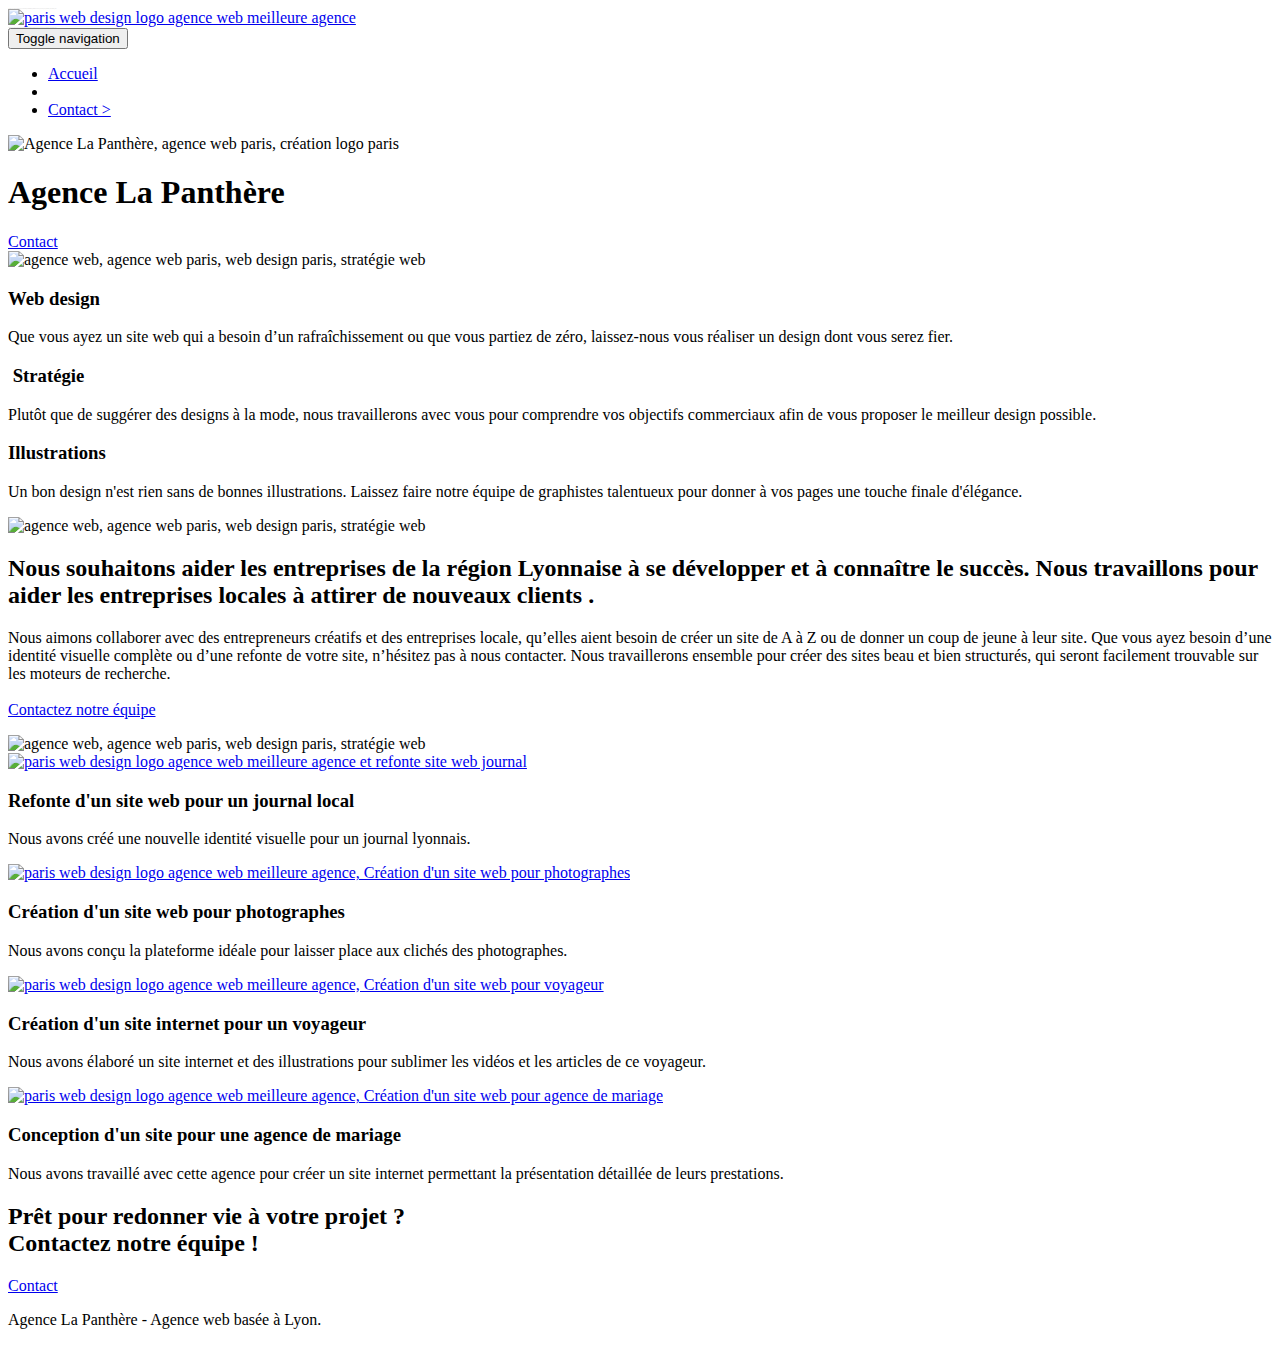
==== index.html @ 50e51c2e "2_ structure html et liens annuaires modifiés" ====
<!doctype html>
<html lang="fr">
<head>
    <meta charset="utf-8">    
    <meta name="description" content="Agence de webdesign basée sur Lyon. Spécialisée dans l'accompagnement personnalisé des entreprises pour adapter un design unique attractif et en adéquation avec l'identité de l'entreprise cliente">
    <meta name="viewport" content="width=device-width, initial-scale=1.0, viewport-fit=cover">
    <link rel="shortcut icon" type="image/png" href="favicon.jpg">
    
	<link rel="stylesheet" type="text/css" href="./css/bootstrap.css">
	<link rel="stylesheet" type="text/css" href="style.css">
	<link rel="stylesheet" type="text/css" href="./css/font-awesome.css">
	<link rel="stylesheet" type="text/css" href="./css/et-line.css">
	
    
	<script src="./js/jquery-2.1.0.js"></script>
	<script src="./js/bootstrap.js"></script>
	<script src="./js/blocs.js"></script>
	<script src="./js/jquery.touchSwipe.js" defer></script>
	<script src="./js/gmaps.js"></script>

    <title>Agence La Panthère</title>

    
<!-- Analytics -->
 
<!-- Analytics END -->
    
</head>
<body>
<!-- Principal conteneur -->
<div class="page-container">
 
<!-- bloc-0 -->
<header>
<div class="bloc bgc-white l-bloc " id="bloc-0">
	<div class="container bloc-sm">

		<nav class="navbar row">
			<div class="navbar-header">
				<div class="keywords" style="color:#cccccc;font-size:1px;">Agence web à paris, stratégie web, web design, illustrations, design de site web, site web, web, internet, site internet, site</div>
				<a class="navbar-brand" href="index.html"><img src="img/agence-la-panthere-monochrome.svg" alt="paris web design logo agence web meilleure agence" height="40" /></a>
				<div class="keywords" style="color:#cccccc;font-size:1px;">Agence web à paris, stratégie web, web design, illustrations, design de site web, site web, web, internet, site internet, site</div>
				<button id="nav-toggle" type="button" class="ui-navbar-toggle navbar-toggle" data-toggle="collapse" data-target=".navbar-1">
					<span class="sr-only">Toggle navigation</span><span class="icon-bar"></span><span class="icon-bar"></span><span class="icon-bar"></span>
				</button>
			</div>
			<div class="collapse navbar-collapse navbar-1 special-dropdown-nav">
				<ul class="site-navigation nav navbar-nav">
					<li>
						<a href="index.html">Accueil</a>
					</li>
					<li>
					</li>
					<li>
						<a href="page2.html">Contact &gt;</a>
					</li>
				</ul>
			</div>
		</nav>
	</div>
</div>
</header>
<!-- bloc-0 END -->
<main>
<!-- bloc-1-presentation -->
<section class="bloc bgc-dark-slate-blue bg-banniere d-bloc bg-t-edge bloc-bg-texture texture-paper b-parallax" id="bloc-1-hero">
	<div class="container bloc-lg">
		<div class="row tight-width-whitespace">
			<div class="col-sm-12">
				<img src="img/logo.png" class="center-block image-resize-mode" width="100" alt="Agence La Panthère, agence web paris, création logo paris" />
				<h1 class="text-center hero-bloc-text tc-white ">
					Agence La Panthère
				</h1>
				<div class="text-center">
					<a href="page2.html" class="btn btn-lg btn-clean btn-rd cta-hero btn-atomic-tangerine" id="cta-hero">Contact</a>
				</div>
			</div>
		</div>
	</div>
</section>
<!-- bloc-1-presentation END -->

<!-- bloc-2-services -->
<section class="bloc bgc-white l-bloc" id="bloc-2-services">
	<div class="container bloc-md">
		<div class="row">
			<div class="col-sm-12 text-center">
				<img alt="agence web, agence web paris, web design paris, stratégie web" src="img/title.png" />
			</div>
		</div>
		<div class="row voffset-lg med-width-whitespace">
			<div class="col-sm-4">
				<div class="text-center">
					<span class="et-icon-browser sm-shadow icon-dark-slate-blue icons icon-lg"></span>
				</div>
				<h3 class="mg-md text-center">
					Web design
				</h3>
				<p class="text-center ">
					Que vous ayez un site web qui a besoin d&rsquo;un rafraîchissement ou que vous partiez de zéro, laissez-nous vous réaliser un design dont vous serez fier.
				</p>
			</div>
			<div class="col-sm-4">
				<div class="text-center">
					<span class="et-icon-presentation sm-shadow icon-dark-slate-blue icons icon-lg"></span>
				</div>
				<h3 class="mg-md text-center">
					&nbsp;Stratégie
				</h3>
				<p class="text-center ">
					Plutôt que de suggérer des designs à la mode, nous travaillerons avec vous pour comprendre vos objectifs commerciaux afin de vous proposer le meilleur design possible.<br>
				</p>
			</div>
			<div class="col-sm-4">
				<div class="text-center">
					<span class="et-icon-edit sm-shadow icon-dark-slate-blue icons icon-lg"></span>
				</div>
				<h3 class="mg-md text-center">
					Illustrations
				</h3>
				<p class="text-center ">
					Un bon design n'est rien sans de bonnes illustrations. Laissez faire notre équipe de graphistes talentueux pour donner à vos pages une touche finale d'élégance.
				</p>
			</div>
		</div>
		<div class="row voffset-lg voffset">
			<div class="col-xs-12 col-md-8 col-md-offset-2 text-center">
				<img alt="agence web, agence web paris, web design paris, stratégie web" src="img/citation.png" />

			</div>
		</div>
	</div>
</section>
<!-- bloc-2-services END -->

<!-- bloc-3-what-i-do -->
<section class="bloc tc-white bgc-atomic-tangerine bg-presentation d-bloc bloc-bg-texture texture-paper b-parallax" id="bloc-3-what-i-do">
	<div class="container bloc-lg">
		<div class="row tight-width-whitespace black-background">
			<div class="col-sm-12">
				<h2 class="mg-md text-center tc-white">
					Nous souhaitons aider les entreprises de la région Lyonnaise à se développer et à connaître le succès. Nous travaillons pour aider les entreprises locales à attirer de nouveaux clients .<br>
				</h2>
				<p class="text-center white">
					Nous aimons collaborer avec des entrepreneurs créatifs et des entreprises locale, qu’elles aient besoin de créer un site de A à Z ou de donner un coup de jeune à leur site. Que vous ayez besoin d’une identité visuelle complète ou d’une refonte de votre site, n’hésitez pas à nous contacter. Nous travaillerons ensemble pour créer des sites beau et bien structurés, qui seront facilement trouvable sur les moteurs de recherche. <br><br><a class="ltc-white bold-link" href="page2.html">Contactez notre équipe</a><br>
				</p>
			</div>
		</div>
	</div>
</section>
<!-- bloc-3-what-i-do END -->

<!-- bloc-4-portfolio -->
<section class="bloc bgc-white bg-lines-h2-bg bg-repeat l-bloc" id="bloc-4-portfolio">
	<div class="container bloc-lg">
		<div class="row">
			<div class="col-sm-12 text-center">
				<img alt="agence web, agence web paris, web design paris, stratégie web" src="img/title2.png" />
			</div>
		</div>
		<div class="row tight-width-whitespace portfolio-row">
			<div class="col-sm-6">
				<a href="#" data-lightbox="img/1.jpg" data-gallery-id="gallery-1" data-caption="Refonte d'un site web pour un journal local" data-frame="snapshot-lb"><img src="img/1.jpg" alt="paris web design logo agence web meilleure agence et refonte site web journal" class="img-responsive portfolio-thumb" /></a>
				<h3 class="mg-md text-center">
					Refonte d'un site web pour un journal local
				</h3>
				<p class="text-center">
					Nous avons créé une nouvelle identité visuelle pour un journal lyonnais.
				</p>
			</div>
			<div class="col-sm-6">
				<a href="#" data-lightbox="img/2.jpg" data-gallery-id="gallery-1" data-caption="Création d'un site web pour photographes" data-frame="snapshot-lb"><img src="img/2.jpg" class="img-responsive portfolio-thumb" alt="paris web design logo agence web meilleure agence, Création d'un site web pour photographes" /></a>
				<h3 class="mg-md text-center">
					Création d'un site web pour photographes
				</h3>
				<p class="text-center">
					Nous avons conçu la plateforme idéale pour laisser place aux clichés des photographes.
				</p>
			</div>
		</div>
		<div class="row tight-width-whitespace portfolio-row">
			<div class="col-sm-6">
				<a href="#" data-lightbox="img/3.bmp" data-gallery-id="gallery-1" data-caption="Création d'un site internet pour un voyageur" data-frame="snapshot-lb"><img src="img/3.bmp" class="img-responsive portfolio-thumb" alt="paris web design logo agence web meilleure agence, Création d'un site web pour voyageur"/></a>
				<h3 class="mg-md text-center">
					Création d'un site internet pour un voyageur
				</h3>
				<p class="text-center">
					Nous avons élaboré un site internet et des illustrations pour sublimer les vidéos et les articles de ce voyageur.
				</p>
			</div>
			<div class="col-sm-6">
				<a href="#" data-lightbox="img/4.bmp" data-gallery-id="gallery-1" data-caption="Conception d'un site pour une agence de mariage" data-frame="snapshot-lb"><img src="img/4.bmp" class="img-responsive portfolio-thumb" alt="paris web design logo agence web meilleure agence, Création d'un site web pour agence de mariage" /></a>
				<h3 class="mg-md text-center">
					Conception d'un site pour une agence de mariage
				</h3>
				<p class="text-center">
					Nous avons travaillé avec cette agence pour créer un site internet permettant la présentation détaillée de leurs prestations.
				</p>
			</div>
		</div>
	</div>
</section>
<!-- bloc-4-portfolio END -->

<!-- bloc-5-cta -->
<section class="bloc bgc-dark-slate-blue bg-banniere d-bloc bloc-bg-texture texture-paper" id="bloc-5-cta">
	<div class="container bloc-lg">
		<div class="row">
			<h2 class="mg-md text-center tc-white">
				Prêt pour redonner vie à votre projet ?<br>Contactez notre équipe !
			</h2>
			<div class="col-sm-12 text-center">
				<a href="page2.html" class="btn btn-atomic-tangerine btn-clean btn-rd btn-lg cta-hero">Contact</a>
			</div>
		</div>
	</div>
</section>
<!-- bloc-5-cta END -->
</main>
<!-- Footer - bloc-8 -->
<footer>
<div class="bloc bgc-atomic-tangerine d-bloc" id="bloc-8">
	<div class="container bloc-sm">
		<div class="row">
			<div class="col-sm-12">
				<p class="text-center white">
					Agence La Panthère - Agence web basée à Lyon.<br>
				</p>
				<div class="row row-no-gutters social">
					<div class="col-sm-3">
						<div class="text-center">
							<a class="social" href="# URL correspondant"><span class="fa fa-twitter icon-md"></span></a>
						</div>
					</div>
					<div class="col-sm-3">
						<div class="text-center">
							<a class="social" href="# URL correspondant"><span class="fa fa-facebook icon-md"></span></a>
						</div>
					</div>
					<div class="col-sm-3">
						<div class="text-center">
							<a class="social" href="# URL correspondant"><span class="fa fa-dribbble icon-md"></span></a>
						</div>
					</div>
					<div class="col-sm-3">
						<div class="text-center">
							<a class="social" href="# URL correspondant"><span class="fa fa-instagram icon-md"></span></a>
						</div>
					</div>					
				</div>
				<div class="row">					
						
				</div>
				
			</div>
		</div>
	</div>
</div>
</footer>
<!-- Footer - bloc-8 END -->

</div>
<!-- Principal conteneur END -->
    

</body>
</html>
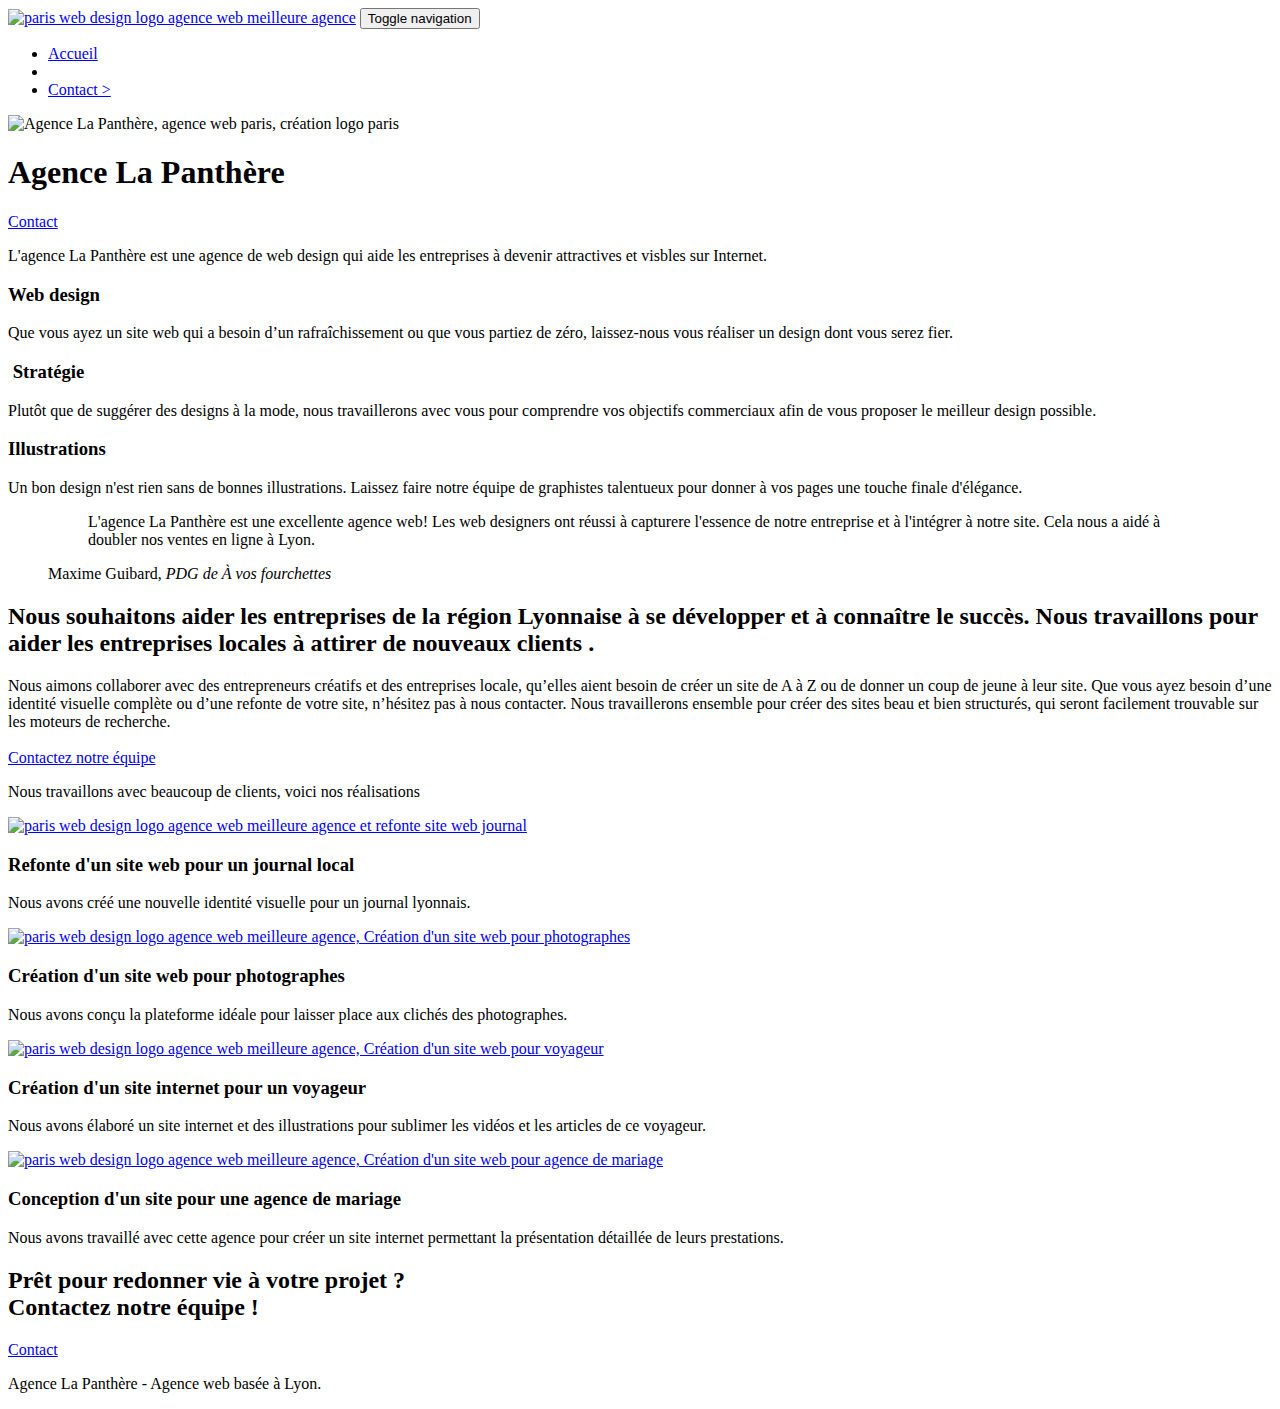
==== commit 1fd10d4e: "4_ images textes remplacées par texte" ====
--- a/index.html
+++ b/index.html
@@ -36,10 +36,9 @@
 	<div class="container bloc-sm">
 
 		<nav class="navbar row">
-			<div class="navbar-header">
-				<div class="keywords" style="color:#cccccc;font-size:1px;">Agence web à paris, stratégie web, web design, illustrations, design de site web, site web, web, internet, site internet, site</div>
+			<div class="navbar-header">				
 				<a class="navbar-brand" href="index.html"><img src="img/agence-la-panthere-monochrome.svg" alt="paris web design logo agence web meilleure agence" height="40" /></a>
-				<div class="keywords" style="color:#cccccc;font-size:1px;">Agence web à paris, stratégie web, web design, illustrations, design de site web, site web, web, internet, site internet, site</div>
+				
 				<button id="nav-toggle" type="button" class="ui-navbar-toggle navbar-toggle" data-toggle="collapse" data-target=".navbar-1">
 					<span class="sr-only">Toggle navigation</span><span class="icon-bar"></span><span class="icon-bar"></span><span class="icon-bar"></span>
 				</button>
@@ -85,7 +84,7 @@
 	<div class="container bloc-md">
 		<div class="row">
 			<div class="col-sm-12 text-center">
-				<img alt="agence web, agence web paris, web design paris, stratégie web" src="img/title.png" />
+				<p>L'agence La Panthère est une agence de web design qui aide les entreprises à devenir attractives et visbles sur Internet.</p>
 			</div>
 		</div>
 		<div class="row voffset-lg med-width-whitespace">
@@ -125,8 +124,12 @@
 		</div>
 		<div class="row voffset-lg voffset">
 			<div class="col-xs-12 col-md-8 col-md-offset-2 text-center">
-				<img alt="agence web, agence web paris, web design paris, stratégie web" src="img/citation.png" />
-
+				<figure>
+					<blockquote>
+						<p>L'agence La Panthère est une excellente agence web! Les web designers ont réussi à capturere l'essence de notre entreprise et à l'intégrer à notre site. Cela nous a aidé à doubler nos ventes en ligne à Lyon.</p>
+					</blockquote>
+					<figcaption>Maxime Guibard, <cite>PDG de À vos fourchettes</cite></figcaption>
+				</figure>
 			</div>
 		</div>
 	</div>
@@ -155,7 +158,7 @@
 	<div class="container bloc-lg">
 		<div class="row">
 			<div class="col-sm-12 text-center">
-				<img alt="agence web, agence web paris, web design paris, stratégie web" src="img/title2.png" />
+				<p>Nous travaillons avec beaucoup de clients, voici nos réalisations</p>
 			</div>
 		</div>
 		<div class="row tight-width-whitespace portfolio-row">
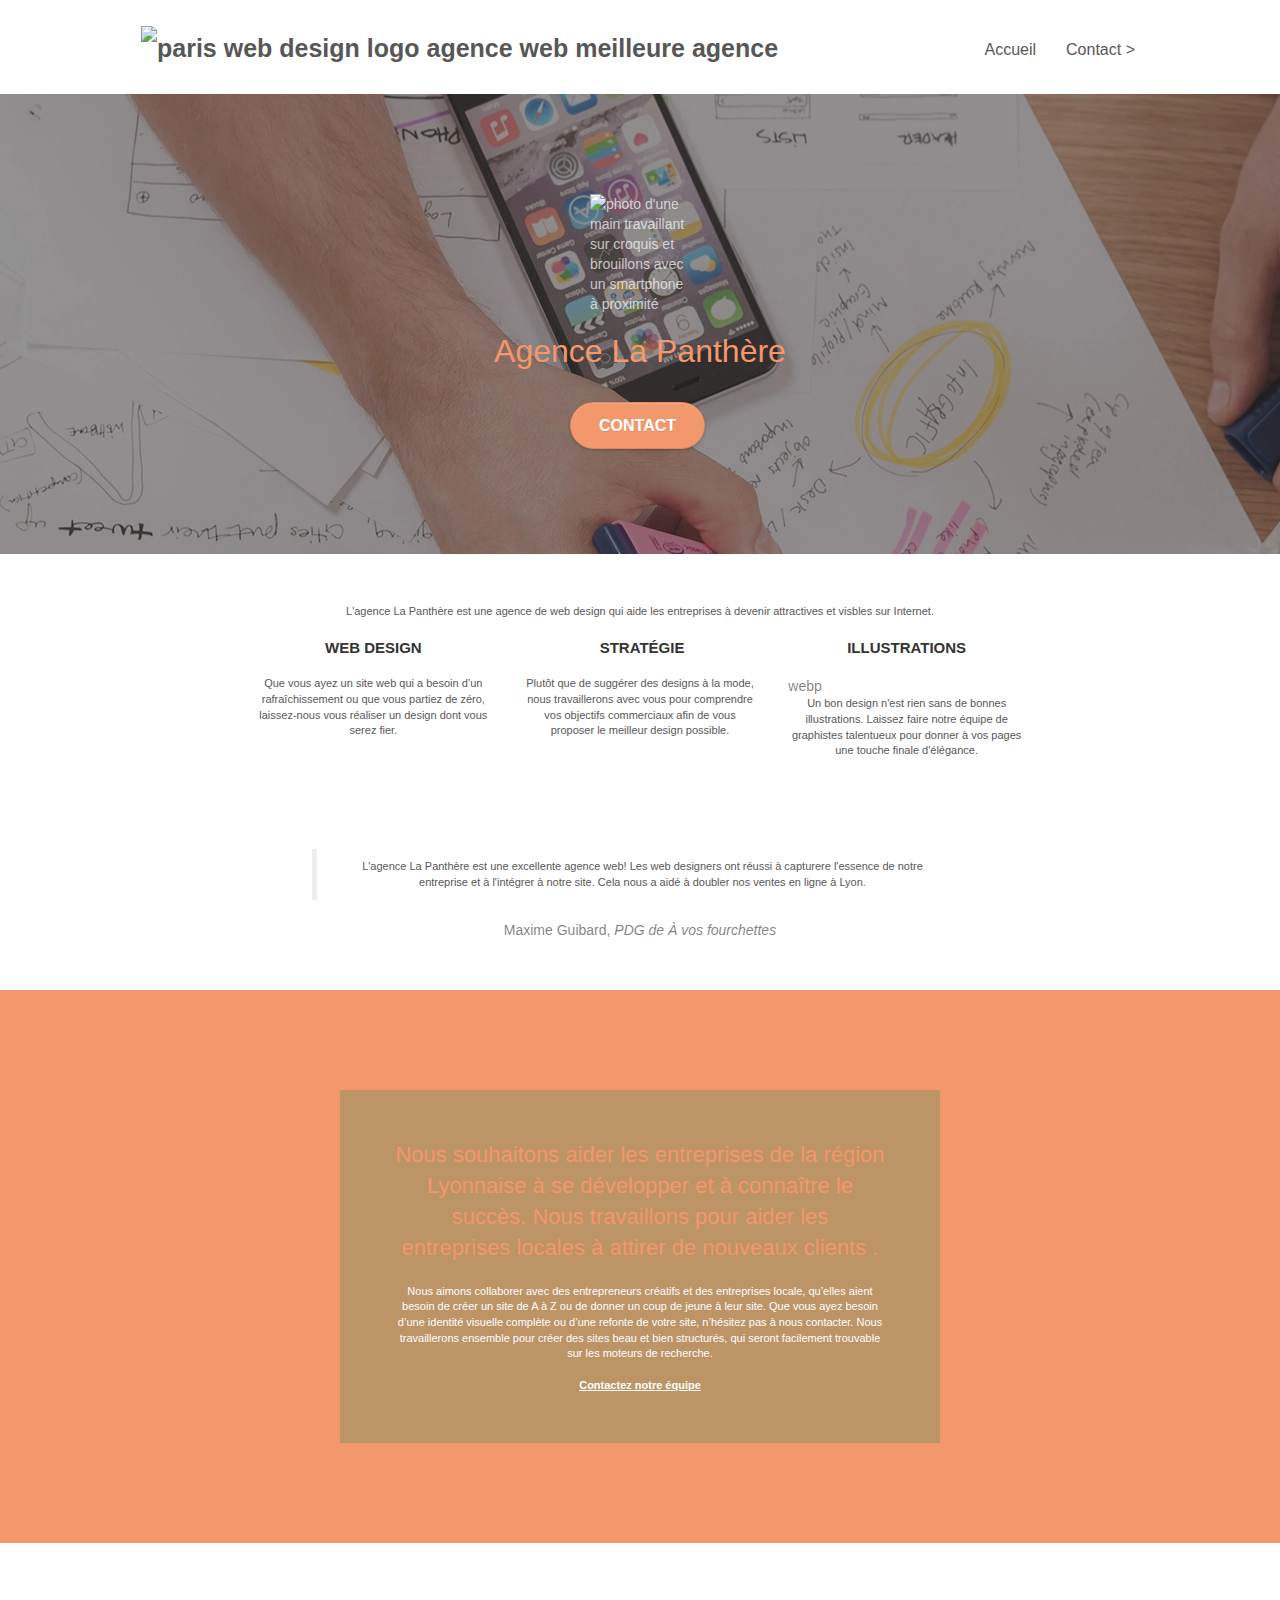
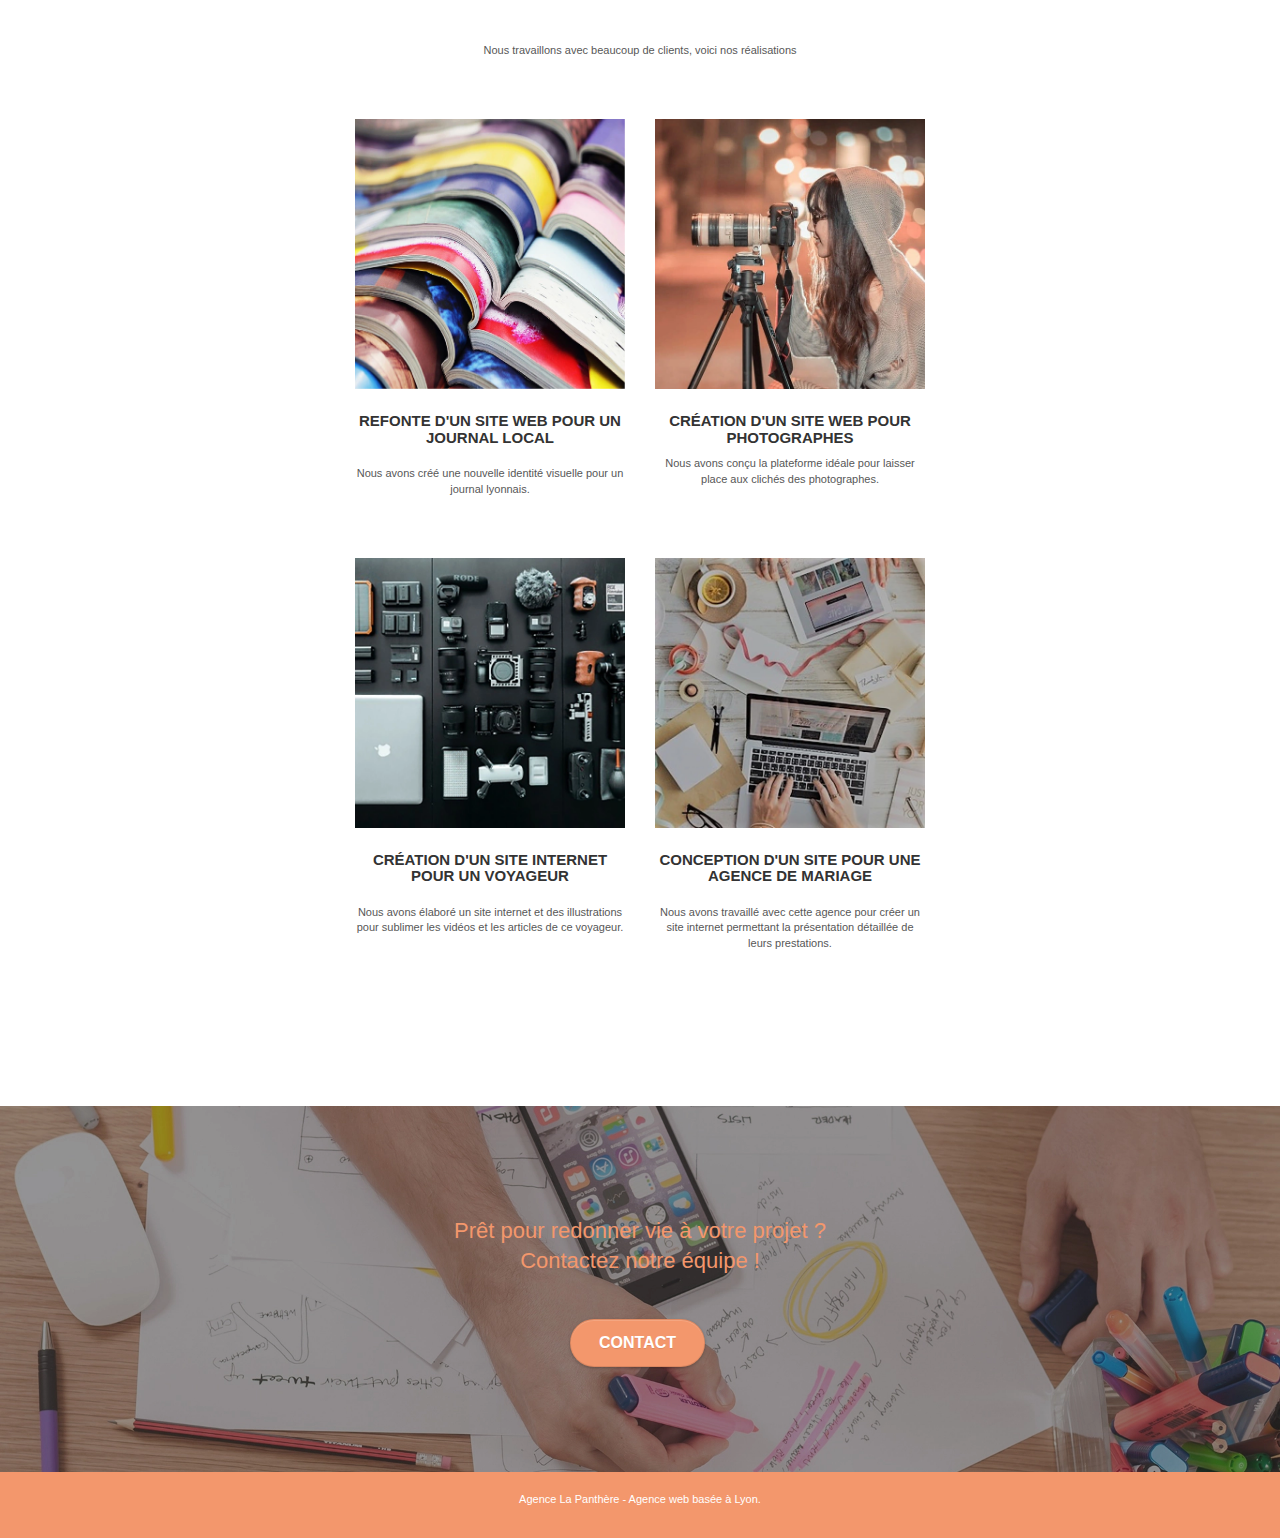
==== commit 14cf1650: "5_ modif img compr et redim + alt" ====
--- a/index.html
+++ b/index.html
@@ -66,7 +66,7 @@
 	<div class="container bloc-lg">
 		<div class="row tight-width-whitespace">
 			<div class="col-sm-12">
-				<img src="img/logo.png" class="center-block image-resize-mode" width="100" alt="Agence La Panthère, agence web paris, création logo paris" />
+				<img src="img/logo.png" class="center-block image-resize-mode" width="100" alt="photo d'une main travaillant sur croquis et brouillons avec un smartphone à proximité" />
 				<h1 class="text-center hero-bloc-text tc-white ">
 					Agence La Panthère
 				</h1>
@@ -116,7 +116,7 @@
 				</div>
 				<h3 class="mg-md text-center">
 					Illustrations
-				</h3>
+				</h3>webp
 				<p class="text-center ">
 					Un bon design n'est rien sans de bonnes illustrations. Laissez faire notre équipe de graphistes talentueux pour donner à vos pages une touche finale d'élégance.
 				</p>
@@ -163,7 +163,7 @@
 		</div>
 		<div class="row tight-width-whitespace portfolio-row">
 			<div class="col-sm-6">
-				<a href="#" data-lightbox="img/1.jpg" data-gallery-id="gallery-1" data-caption="Refonte d'un site web pour un journal local" data-frame="snapshot-lb"><img src="img/1.jpg" alt="paris web design logo agence web meilleure agence et refonte site web journal" class="img-responsive portfolio-thumb" /></a>
+				<a href="#" data-lightbox="img/1.webp" data-gallery-id="gallery-1" data-caption="Refonte d'un site web pour un journal local" data-frame="snapshot-lb"><img src="img/1.webp" alt="photo de livres colorés ouverts et empilés les uns sur les autres" class="img-responsive portfolio-thumb" /></a>
 				<h3 class="mg-md text-center">
 					Refonte d'un site web pour un journal local
 				</h3>
@@ -172,9 +172,8 @@
 				</p>
 			</div>
 			<div class="col-sm-6">
-				<a href="#" data-lightbox="img/2.jpg" data-gallery-id="gallery-1" data-caption="Création d'un site web pour photographes" data-frame="snapshot-lb"><img src="img/2.jpg" class="img-responsive portfolio-thumb" alt="paris web design logo agence web meilleure agence, Création d'un site web pour photographes" /></a>
-				<h3 class="mg-md text-center">
-					Création d'un site web pour photographes
+				<a href="#" data-lightbox="img/2.webp" data-gallery-id="gallery-1" data-caption="Création d'un site web pour photographes" data-frame="snapshot-lb"><img src="img/2.webp" class="img-responsive portfolio-thumb" alt="jolie photo d'une photographe de profil en train de prendre un cliché avec son appareil sur trépied">
+				<h3>Création d'un site web pour photographes
 				</h3>
 				<p class="text-center">
 					Nous avons conçu la plateforme idéale pour laisser place aux clichés des photographes.
@@ -183,7 +182,7 @@
 		</div>
 		<div class="row tight-width-whitespace portfolio-row">
 			<div class="col-sm-6">
-				<a href="#" data-lightbox="img/3.bmp" data-gallery-id="gallery-1" data-caption="Création d'un site internet pour un voyageur" data-frame="snapshot-lb"><img src="img/3.bmp" class="img-responsive portfolio-thumb" alt="paris web design logo agence web meilleure agence, Création d'un site web pour voyageur"/></a>
+				<a href="#" data-lightbox="img/3.webp" data-gallery-id="gallery-1" data-caption="Création d'un site internet pour un voyageur" data-frame="snapshot-lb"><img src="img/3.webp" class="img-responsive portfolio-thumb" alt="photo de materiel de photo, batteries, boitiers, objectif etc... et un pc portable, posés bien aligné sur un support noir"/></a>
 				<h3 class="mg-md text-center">
 					Création d'un site internet pour un voyageur
 				</h3>
@@ -192,7 +191,7 @@
 				</p>
 			</div>
 			<div class="col-sm-6">
-				<a href="#" data-lightbox="img/4.bmp" data-gallery-id="gallery-1" data-caption="Conception d'un site pour une agence de mariage" data-frame="snapshot-lb"><img src="img/4.bmp" class="img-responsive portfolio-thumb" alt="paris web design logo agence web meilleure agence, Création d'un site web pour agence de mariage" /></a>
+				<a href="#" data-lightbox="img/4.webp" data-gallery-id="gallery-1" data-caption="Conception d'un site pour une agence de mariage" data-frame="snapshot-lb"><img src="img/4.webp" class="img-responsive portfolio-thumb" alt="une mise en scene d'un graphiste travaillant sur son pc pour la conception d'un mariage" /></a>
 				<h3 class="mg-md text-center">
 					Conception d'un site pour une agence de mariage
 				</h3>
--- a/style.css
+++ b/style.css
@@ -0,0 +1,1042 @@
+body {
+    margin: 0;
+    padding: 0;
+    background: #FFF;
+    overflow-x: hidden;
+    -webkit-font-smoothing: antialiased;
+    -moz-osx-font-smoothing: grayscale;
+}
+
+a,
+button {
+    transition: all .3s ease-in-out;
+    outline: none!important;
+}
+
+a:hover {
+    text-decoration: none;
+    cursor: pointer;
+}
+
+#page-loading-blocs-notifaction {
+    position: fixed;
+    top: 0;
+    bottom: 0;
+    width: 100%;
+    z-index: 100000;
+    background: #FFFFFF url("img/pageload-spinner.gif") no-repeat center center;
+}
+
+.bloc {
+    width: 100%;
+    clear: both;
+    background: 50% 50% no-repeat;
+    padding: 0 50px;
+    -webkit-background-size: cover;
+    -moz-background-size: cover;
+    -o-background-size: cover;
+    background-size: cover;
+    position: relative;
+}
+
+.bloc .container {
+    padding-left: 0;
+    padding-right: 0;
+}
+
+.bloc-lg {
+    padding: 100px 50px;
+}
+
+.bloc-md {
+    padding: 50px;
+}
+
+.bloc-sm {
+    padding: 20px 50px;
+}
+
+.bg-center,
+.bg-l-edge,
+.bg-r-edge,
+.bg-t-edge,
+.bg-b-edge,
+.bg-tl-edge,
+.bg-bl-edge,
+.bg-tr-edge,
+.bg-br-edge,
+.bg-repeat {
+    -webkit-background-size: auto!important;
+    -moz-background-size: auto!important;
+    -o-background-size: auto!important;
+    background-size: auto!important;
+}
+
+.bg-repeat {
+    background: repeat;
+}
+
+.bg-t-edge {
+    background: top no-repeat;
+}
+
+.bloc-bg-texture::before {
+    content: "";
+    background-size: 2px 2px;
+    position: absolute;
+    top: 0;
+    bottom: 0;
+    left: 0;
+    right: 0;
+}
+
+.texture-paper::before {
+    background: url("img/texture-paper.png");
+    background-size: 280px 280px;
+}
+
+.b-parallax {
+    background-attachment: fixed;
+}
+
+.d-bloc {
+    color: rgba(255, 255, 255, .7);
+}
+
+.d-bloc button:hover {
+    color: rgba(255, 255, 255, .9);
+}
+
+.d-bloc .icon-round,
+.d-bloc .icon-square,
+.d-bloc .icon-rounded,
+.d-bloc .icon-semi-rounded-a,
+.d-bloc .icon-semi-rounded-b {
+    border-color: rgba(255, 255, 255, .9);
+}
+
+.d-bloc .divider-h span {
+    border-color: rgba(255, 255, 255, .2);
+}
+
+.d-bloc .a-btn,
+.d-bloc .navbar a,
+.d-bloc .navbar-brand,
+.d-bloc a .icon-sm,
+.d-bloc a .icon-md,
+.d-bloc a .icon-lg,
+.d-bloc a .icon-xl,
+.d-bloc h1 a,
+.d-bloc h2 a,
+.d-bloc h3 a,
+.d-bloc h4 a,
+.d-bloc h5 a,
+.d-bloc h6 a,
+.d-bloc p a {
+    color: rgba(255, 255, 255, .6);
+}
+
+.d-bloc .a-btn:hover,
+.d-bloc .navbar a:hover,
+.d-bloc .navbar-brand:hover,
+.d-bloc a:hover .icon-sm,
+.d-bloc a:hover .icon-md,
+.d-bloc a:hover .icon-lg,
+.d-bloc a:hover .icon-xl,
+.d-bloc h1 a:hover,
+.d-bloc h2 a:hover,
+.d-bloc h3 a:hover,
+.d-bloc h4 a:hover,
+.d-bloc h5 a:hover,
+.d-bloc h6 a:hover,
+.d-bloc p a:hover {
+    color: rgba(255, 255, 255, 1);
+}
+
+.d-bloc .navbar-toggle .icon-bar {
+    background: rgba(255, 255, 255, 1);
+}
+
+.d-bloc .btn-wire,
+.d-bloc .btn-wire:hover {
+    color: rgba(255, 255, 255, 1);
+    border-color: rgba(255, 255, 255, 1);
+}
+
+.d-bloc .panel {
+    color: rgba(0, 0, 0, .5);
+}
+
+.d-bloc .panel button:hover {
+    color: rgba(0, 0, 0, .7);
+}
+
+.d-bloc .panel icon {
+    border-color: rgba(0, 0, 0, .7);
+}
+
+.d-bloc .panel .divider-h span {
+    border-color: rgba(0, 0, 0, .1);
+}
+
+.d-bloc .panel .a-btn {
+    color: rgba(0, 0, 0, .6);
+}
+
+.d-bloc .panel .a-btn:hover {
+    color: rgba(0, 0, 0, 1);
+}
+
+.d-bloc .panel .btn-wire,
+.d-bloc .panel .btn-wire:hover {
+    color: rgba(0, 0, 0, .7);
+    border-color: rgba(0, 0, 0, .3);
+}
+
+.d-bloc .panel,
+.l-bloc {
+    color: rgba(0, 0, 0, .5);
+}
+
+.d-bloc .panel button:hover,
+.l-bloc button:hover {
+    color: rgba(0, 0, 0, .7);
+}
+
+.l-bloc .icon-round,
+.l-bloc .icon-square,
+.l-bloc .icon-rounded,
+.l-bloc .icon-semi-rounded-a,
+.l-bloc .icon-semi-rounded-b {
+    border-color: rgba(0, 0, 0, .7);
+}
+
+.d-bloc .panel .divider-h span,
+.l-bloc .divider-h span {
+    border-color: rgba(0, 0, 0, .1);
+}
+
+.d-bloc .panel .a-btn,
+.l-bloc .a-btn,
+.l-bloc .navbar a,
+.l-bloc .navbar-brand,
+.l-bloc a .icon-sm,
+.l-bloc a .icon-md,
+.l-bloc a .icon-lg,
+.l-bloc a .icon-xl,
+.l-bloc h1 a,
+.l-bloc h2 a,
+.l-bloc h3 a,
+.l-bloc h4 a,
+.l-bloc h5 a,
+.l-bloc h6 a,
+.l-bloc p a {
+    color: rgba(0, 0, 0, .6);
+}
+
+.d-bloc .panel .a-btn:hover,
+.l-bloc .a-btn:hover,
+.l-bloc .navbar a:hover,
+.l-bloc .navbar-brand:hover,
+.l-bloc a:hover .icon-sm,
+.l-bloc a:hover .icon-md,
+.l-bloc a:hover .icon-lg,
+.l-bloc a:hover .icon-xl,
+.l-bloc h1 a:hover,
+.l-bloc h2 a:hover,
+.l-bloc h3 a:hover,
+.l-bloc h4 a:hover,
+.l-bloc h5 a:hover,
+.l-bloc h6 a:hover,
+.l-bloc p a:hover {
+    color: rgba(0, 0, 0, 1);
+}
+
+.l-bloc .navbar-toggle .icon-bar {
+    color: rgba(0, 0, 0, .6);
+}
+
+.d-bloc .panel .btn-wire,
+.d-bloc .panel .btn-wire:hover,
+.l-bloc .btn-wire,
+.l-bloc .btn-wire:hover {
+    color: rgba(0, 0, 0, .7);
+    border-color: rgba(0, 0, 0, .3);
+}
+
+.voffset {
+    margin-top: 30px;
+}
+
+.voffset-lg {
+    margin-top: 80px;
+}
+
+.row-no-gutters {
+    margin-right: 0;
+    margin-left: 0;
+}
+
+.row.row-no-gutters > [class^="col-"],
+.row.row-no-gutters > [class*=" col-"] {
+    padding-right: 0;
+    padding-left: 0;
+}
+
+#bloc-1-hero h1 {
+    font-size: 32px;
+}
+
+.navbar {
+    margin-bottom: 0;
+    z-index: 1;
+}
+
+.navbar-brand {
+    height: auto;
+    padding: 3px 15px;
+    font-size: 25px;
+    font-weight: normal;
+    font-weight: 600;
+    line-height: 44px;
+}
+
+.navbar-brand img {
+    max-height: 200px;
+    margin: 0 5px 0 0;
+    display: inline;
+}
+
+.navbar-brand img[src$=svg] {
+    min-width: 100px;
+}
+
+.nav-center .navbar-brand img {
+    margin: 0;
+}
+
+.navbar .nav {
+    padding-top: 2px;
+    margin-right: -16px;
+    float: right;
+    z-index: 1;
+}
+
+.nav > li {
+    float: left;
+    margin-top: 4px;
+    font-size: 16px;
+}
+
+.navbar-nav .open .dropdown-menu > li > a {
+    text-align: inherit;
+}
+
+.nav > li a:hover,
+.nav > li a:focus {
+    background: transparent;
+}
+
+.navbar-toggle {
+    margin: 10px 10px 0 0;
+    border: 0px;
+}
+
+.navbar-toggle:hover {
+    background: transparent!important;
+}
+
+.navbar-toggle .icon-bar {
+    background-color: rgba(0, 0, 0, .5);
+    width: 26px;
+}
+
+.nav-invert .navbar .nav {
+    float: left;
+}
+
+.nav-invert .navbar-header,
+.nav-invert .navbar-brand {
+    float: right;
+    position: relative;
+    z-index: 2;
+}
+
+@media (min-width: 768px) {
+    .site-navigation {
+        position: absolute;
+        top: 50%;
+        right: 20px;
+        transform: translate(0, -50%);
+        -webkit-transform: translateY(-50%);
+    }
+    .nav > li .dropdown-menu a,
+    .nav > li .dropdown-menu a:hover {
+        color: #484848;
+    }
+    .nav-invert .site-navigation {
+        left: 0;
+        right: 0;
+    }
+    .nav-center {
+        text-align: center;
+    }
+    .nav-center .navbar-header {
+        width: 100%;
+    }
+    .nav-center .navbar-header,
+    .nav-center .navbar-brand,
+    .nav-center .nav > li {
+        float: none;
+        display: inline-block;
+    }
+    .nav-center .site-navigation {
+        position: relative;
+        width: 100%;
+        right: 0;
+        margin-right: 0px;
+        margin-top: 20px;
+    }
+    .nav-center.mini-nav .navbar-toggle {
+        float: none;
+        margin: 10px auto 0;
+    }
+}
+
+.nav > li > .dropdown a {
+    background: none!important;
+    display: block;
+    padding: 14px 15px;
+}
+
+nav .caret {
+    margin: 0 5px;
+}
+
+.dropdown-menu .dropdown-menu {
+    top: -8px;
+    left: 100%;
+}
+
+.dropdown-menu .dropmenu-flow-right {
+    top: 100%;
+    left: 0;
+    margin-left: -1px;
+    border-top-left-radius: 0;
+    border-top-right-radius: 0;
+}
+
+.dropdown-menu .dropdown span {
+    border: 4px solid black;
+    border-top-color: transparent;
+    border-right-color: transparent;
+    border-bottom-color: transparent;
+    margin: 6px -5px 0 0!important;
+    float: right;
+}
+
+.mg-md {
+    margin-top: 10px;
+    margin-bottom: 20px;
+}
+
+.mg-lg {
+    margin-top: 10px;
+    margin-bottom: 40px;
+}
+
+.btn {
+    margin: 0 5px 5px 0;
+}
+
+.btn.pull-right {
+    margin: 0 0 5px 5px;
+}
+
+.btn-d,
+.btn-d:hover,
+.btn-d:focus {
+    color: #FFF;
+    background: rgba(0, 0, 0, .3);
+}
+
+button {
+    outline: none!important;
+}
+
+.btn-rd {
+    border-radius: 40px;
+}
+
+.btn-clean {
+    border: 1px solid rgba(0, 0, 0, .08);
+    border-bottom-color: rgba(0, 0, 0, .1);
+    text-shadow: 0 1px 0 rgba(0, 0, 1, .1);
+    box-shadow: 0 1px 3px rgba(0, 0, 1, .25), inset 0 1px 0 0 rgba(255, 255, 255, .15);
+}
+
+.icon-md {
+    font-size: 30px!important;
+}
+
+.icon-lg {
+    font-size: 60px!important;
+}
+
+.sm-shadow {
+    text-shadow: 0 1px 2px rgba(0, 0, 0, .3);
+}
+
+.panel-sq,
+.panel-sq .panel-heading,
+.panel-sq .panel-footer {
+    border-radius: 0;
+}
+
+.panel-rd {
+    border-radius: 30px;
+}
+
+.panel-rd .panel-heading {
+    border-radius: 29px 29px 0 0;
+}
+
+.panel-rd .panel-footer {
+    border-radius: 0 0 29px 29px;
+}
+
+.form-control {
+    border-color: rgba(0, 0, 0, .1);
+    box-shadow: none;
+}
+
+.scrollToTop {
+    width: 40px;
+    height: 40px;
+    position: fixed;
+    bottom: 20px;
+    right: 20px;
+    opacity: 0;
+    z-index: 500;
+    transition: all .3s ease-in-out;
+}
+
+.scrollToTop span {
+    margin-top: 6px;
+}
+
+.showScrollTop {
+    font-size: 14px;
+    opacity: 1;
+}
+
+a[data-lightbox] {
+    position: relative;
+    display: block;
+    text-align: center;
+}
+
+a[data-lightbox]:hover::before {
+    content: "+";
+    font-family: "HelveticaNeue-Light", "Helvetica Neue Light", "Helvetica Neue", Helvetica, Arial;
+    font-size: 32px;
+    width: 50px;
+    height: 50px;
+    margin-left: -25px;
+    border-radius: 50%;
+    background: rgba(0, 0, 0, .6);
+    color: #FFF;
+    font-weight: 100;
+    z-index: 1;
+    position: absolute;
+    top: 50%;
+    transform: translateY(-50%);
+    -webkit-transform: translateY(-50%);
+}
+
+a[data-lightbox]:hover img {
+    opacity: 0.6;
+    -webkit-animation-fill-mode: none;
+    animation-fill-mode: none;
+}
+
+#lightbox-modal {
+    display: flex;
+    align-items: center;
+}
+
+#lightbox-modal .modal-dialog {
+    width: 90%;
+    max-width: 900px;
+    margin: 0 auto 0;
+}
+
+#lightbox-modal .modal-dialog img {
+    max-height: 90vh;
+    margin: 0 auto;
+}
+
+.lightbox-caption {
+    padding: 20px;
+    color: #FFF;
+    background: rgba(0, 0, 0, .5);
+    position: absolute;
+    left: 15px;
+    right: 15px;
+    bottom: 5px;
+}
+
+.close-lightbox {
+    color: #FFF;
+    font-size: 30px;
+    position: absolute;
+    top: 20px;
+    right: 20px;
+    z-index: 20;
+    background: rgba(0, 0, 0, .5);
+    border: none;
+    line-height: 30px;
+    padding: 0 9px 5px;
+    opacity: 0.3;
+}
+
+.close-lightbox:hover,
+.next-lightbox:hover,
+.prev-lightbox:hover {
+    opacity: 1.0;
+    color: #FFF;
+}
+
+.next-lightbox,
+.prev-lightbox {
+    font-size: 20px;
+    color: rgba(255, 255, 255, .9);
+    background: rgba(0, 0, 0, .5);
+    transition: all .2s ease-in-out;
+    position: absolute;
+    top: 45%;
+    z-index: 1;
+    opacity: 0.4;
+}
+
+.next-lightbox {
+    padding: 6px 8px 1px 13px;
+    right: 25px;
+}
+
+.prev-lightbox {
+    padding: 6px 13px 1px 10px;
+    left: 25px;
+}
+
+.snapshot-lb .modal-body {
+    padding-bottom: 45px;
+}
+
+.snapshot-lb .lightbox-caption {
+    padding: 0;
+    color: rgba(0, 0, 0, .5);
+    background: none;
+}
+
+h1,
+h2,
+h3,
+h4,
+h5,
+h6,
+p,
+label,
+.btn,
+a {
+    font-family: "helvetica";
+    font-weight: 400;
+    color: #575757!important;
+}
+
+.container {
+    max-width: 1000px;
+}
+
+.hero-bloc-text {
+    font-size: 38px;
+}
+
+.hero-bloc-text-sub {
+    font-size: 36px;
+}
+
+.statement-bloc-text {
+    line-height: 26px;
+    font-style: italic;
+    font-size: 20px;
+    text-align: center;
+    font-weight: lighter;
+    max-width: 520px;
+    margin: auto auto auto auto;
+}
+
+p {
+    font-size: 11px;
+}
+
+.tight-width-whitespace {
+    max-width: 600px;
+    margin: auto auto auto auto;
+}
+
+.h1 {
+    font-size: 20px;
+    font-family: "Open Sans";
+}
+
+.cta-hero {
+    margin-top: 22px;
+    color: #FFFFFF!important;
+    text-transform: uppercase;
+    padding: 12px 28px 12px 28px;
+    font-size: 16px;
+    font-weight: 700;
+}
+
+.social {
+    max-width: 400px;
+    margin: auto auto auto auto;
+}
+
+h2 {
+    font-size: 22px;
+    line-height: 1.4em;
+}
+
+h3 {
+    font-size: 15px;
+    text-transform: uppercase;
+    font-weight: 700;
+    color: #333333!important;
+}
+
+.med-width-whitespace {
+    max-width: 800px;
+    margin: auto auto auto auto;
+    box-shadow: 0px 0px 0px #000000;
+}
+
+h1 {
+    color: #333333!important;
+}
+
+h4 {
+    color: #333333!important;
+}
+
+.icons {
+    margin-bottom: 14px;
+    margin-top: 24px;
+}
+
+.white {
+    color: #FFFFFF!important;
+}
+
+.portfolio-thumb {
+    margin-bottom: 24px;
+}
+
+.portfolio-row {
+    margin-bottom: 44px;
+    margin-top: 50px;
+}
+
+.avatar {
+    box-shadow: 0px 4px 9px rgba(0, 0, 0, 0.3);
+}
+
+.black-background {
+    background-color: rgba(165, 147, 99, 0.7);
+    padding: 40px 40px 40px 40px;
+}
+
+.bold-link {
+    font-weight: 900;
+    text-decoration: underline!important;
+}
+
+.bgc-white {
+    background-color: #FFFFFF;
+}
+
+.bgc-dark-slate-blue {
+    background-color: #364577;
+}
+
+.bgc-atomic-tangerine {
+    background-color: #F3976C;
+}
+
+.tc-white {
+    color: #F3976C!important;
+}
+
+.btn-atomic-tangerine {
+    background: #F3976C;
+    color: #FFFFFF!important;
+}
+
+.btn-atomic-tangerine:hover {
+    background: #c27956!important;
+    color: #FFFFFF!important;
+}
+
+.ltc-white {
+    color: #FFFFFF!important;
+}
+
+.ltc-white:hover {
+    color: #cccccc!important;
+}
+
+.ltc-atomic-tangerine {
+    color: #F3976C!important;
+}
+
+.ltc-atomic-tangerine:hover {
+    color: #c27956!important;
+}
+
+.icon-dark-slate-blue {
+    color: #364577!important;
+    border-color: #364577!important;
+}
+
+.bg-dots-bg {
+    background-image: url("img/dots-bg.png");
+}
+
+.bg-lines-h2-bg {
+    background-image: url("img/lines-h2-bg.png");
+}
+
+.bg-banniere {
+    background-image: url("img/agence-la-panthere.webp");
+}
+
+.bg-presentation {
+    background-image: url("img/image-de-presentation.webp");
+}
+
+@media (max-width: 1024px) {
+    .bloc {
+        padding-left: 20px;
+        padding-right: 20px;
+    }
+    .bloc.full-width-bloc,
+    .bloc-tile-2.full-width-bloc .container,
+    .bloc-tile-3.full-width-bloc .container,
+    .bloc-tile-4.full-width-bloc .container {
+        padding-left: 0;
+        padding-right: 0;
+    }
+}
+
+@media (max-width: 992px) and (min-width: 768px) {
+    .navbar .nav {
+        max-width: 80%
+    }
+    .nav-center.navbar .nav {
+        max-width: 100%
+    }
+}
+
+@media only screen and (min-device-width: 768px) and (max-device-width: 1024px) and (orientation: landscape) {
+    .b-parallax {
+        background-attachment: scroll;
+    }
+}
+
+@media only screen and (min-device-width: 1024px) and (max-device-width: 1366px) and (-webkit-min-device-pixel-ratio: 1.5) {
+    .b-parallax {
+        background-attachment: scroll;
+    }
+}
+
+@media (max-width: 991px) {
+    .container {
+        width: 100%;
+    }
+    .b-parallax {
+        background-attachment: scroll;
+    }
+    .page-container,
+    #hero-bloc {
+        overflow-x: hidden;
+        position: relative;
+    }
+    .bloc {
+        padding-left: constant(safe-area-inset-left);
+        padding-right: constant(safe-area-inset-right);
+    }
+    .bloc-group,
+    .bloc-group .bloc {
+        display: block;
+        width: 100%;
+    }
+    .bloc-fill-screen .fill-bloc-top-edge,
+    .bloc-fill-screen .fill-bloc-bottom-edge {
+        padding: 0 20px;
+        padding-left: constant(safe-area-inset-left);
+        padding-right: constant(safe-area-inset-right);
+    }
+}
+
+@media (max-width: 767px) {
+    .page-container {
+        overflow-x: hidden;
+        position: relative;
+    }
+    h1,
+    h2,
+    h3,
+    h4,
+    h5,
+    h6,
+    p,
+    #disqus_thread {
+        padding-left: 10px!important;
+        padding-right: 10px!important;
+    }
+    .b-parallax {
+        background-attachment: scroll;
+    }
+    .navbar .nav {
+        padding-top: 0;
+        border-top: 1px solid rgba(0, 0, 0, .2);
+        float: none!important;
+    }
+    .navbar.row {
+        margin-left: 0;
+        margin-right: 0;
+    }
+    .site-navigation {
+        position: inherit;
+        transform: none;
+        -webkit-transform: none;
+        -ms-transform: none;
+    }
+    .nav > li {
+        margin-top: 0;
+        border-bottom: 1px solid rgba(0, 0, 0, .1);
+        background: rgba(0, 0, 0, .05);
+        text-align: left;
+        padding-left: 15px;
+        width: 100%;
+    }
+    .nav > li:hover {
+        background: rgba(0, 0, 0, .08);
+    }
+    .dropdown .dropdown a .caret {
+        float: none;
+        margin: 5px 0 0 10px!important;
+        border: 4px solid black;
+        border-bottom-color: transparent;
+        border-right-color: transparent;
+        border-left-color: transparent;
+    }
+    #hero-bloc .navbar .nav {
+        background: rgba(0, 0, 0, .8);
+    }
+    #hero-bloc .navbar .nav a {
+        color: rgba(255, 255, 255, .6);
+    }
+    .hero {
+        padding: 50px 0;
+    }
+    .hero-nav {
+        left: -1px;
+        right: -1px;
+    }
+    .navbar-collapse {
+        padding: 0;
+        overflow-x: hidden;
+        -webkit-box-shadow: none;
+        box-shadow: none;
+    }
+    .navbar-brand img {
+        max-height: 40px;
+        width: auto;
+    }
+    .nav-invert .navbar-header {
+        float: none;
+        width: 100%;
+    }
+    .nav-invert .navbar-toggle {
+        float: left;
+        margin-left: 10px;
+    }
+    .bloc {
+        padding-left: 0;
+        padding-right: 0;
+    }
+    .bloc-xxl,
+    .bloc-xl,
+    .bloc-lg {
+        padding: 40px 0;
+    }
+    .bloc-sm,
+    .bloc-md {
+        padding-left: 0;
+        padding-right: 0;
+    }
+    .bloc-tile-2 .container,
+    .bloc-tile-3 .container,
+    .bloc-tile-4 .container,
+    .bloc-fill-screen .fill-bloc-top-edge,
+    .bloc-fill-screen .fill-bloc-bottom-edge {
+        padding-left: 0;
+        padding-right: 0;
+    }
+    .a-block {
+        padding: 0 10px;
+    }
+    .btn-dwn {
+        display: none;
+    }
+    .voffset {
+        margin-top: 5px;
+    }
+    .voffset-md {
+        margin-top: 20px;
+    }
+    .voffset-lg {
+        margin-top: 30px;
+    }
+    form {
+        padding: 5px;
+    }
+    .close-lightbox {
+        display: inline-block;
+    }
+    .blocsapp-device-iphone5 {
+        background-size: 216px 425px;
+        padding-top: 60px;
+        width: 216px;
+        height: 425px;
+    }
+    .blocsapp-device-iphone5 img {
+        width: 180px;
+        height: 320px;
+    }
+}
+
+@media (max-width: 400px) {
+    .bloc {
+        padding-left: 0;
+        padding-right: 0;
+    }
+}
+
+@media (max-width: 767px) {
+    .bloc-mob-center-text {
+        text-align: center;
+    }
+}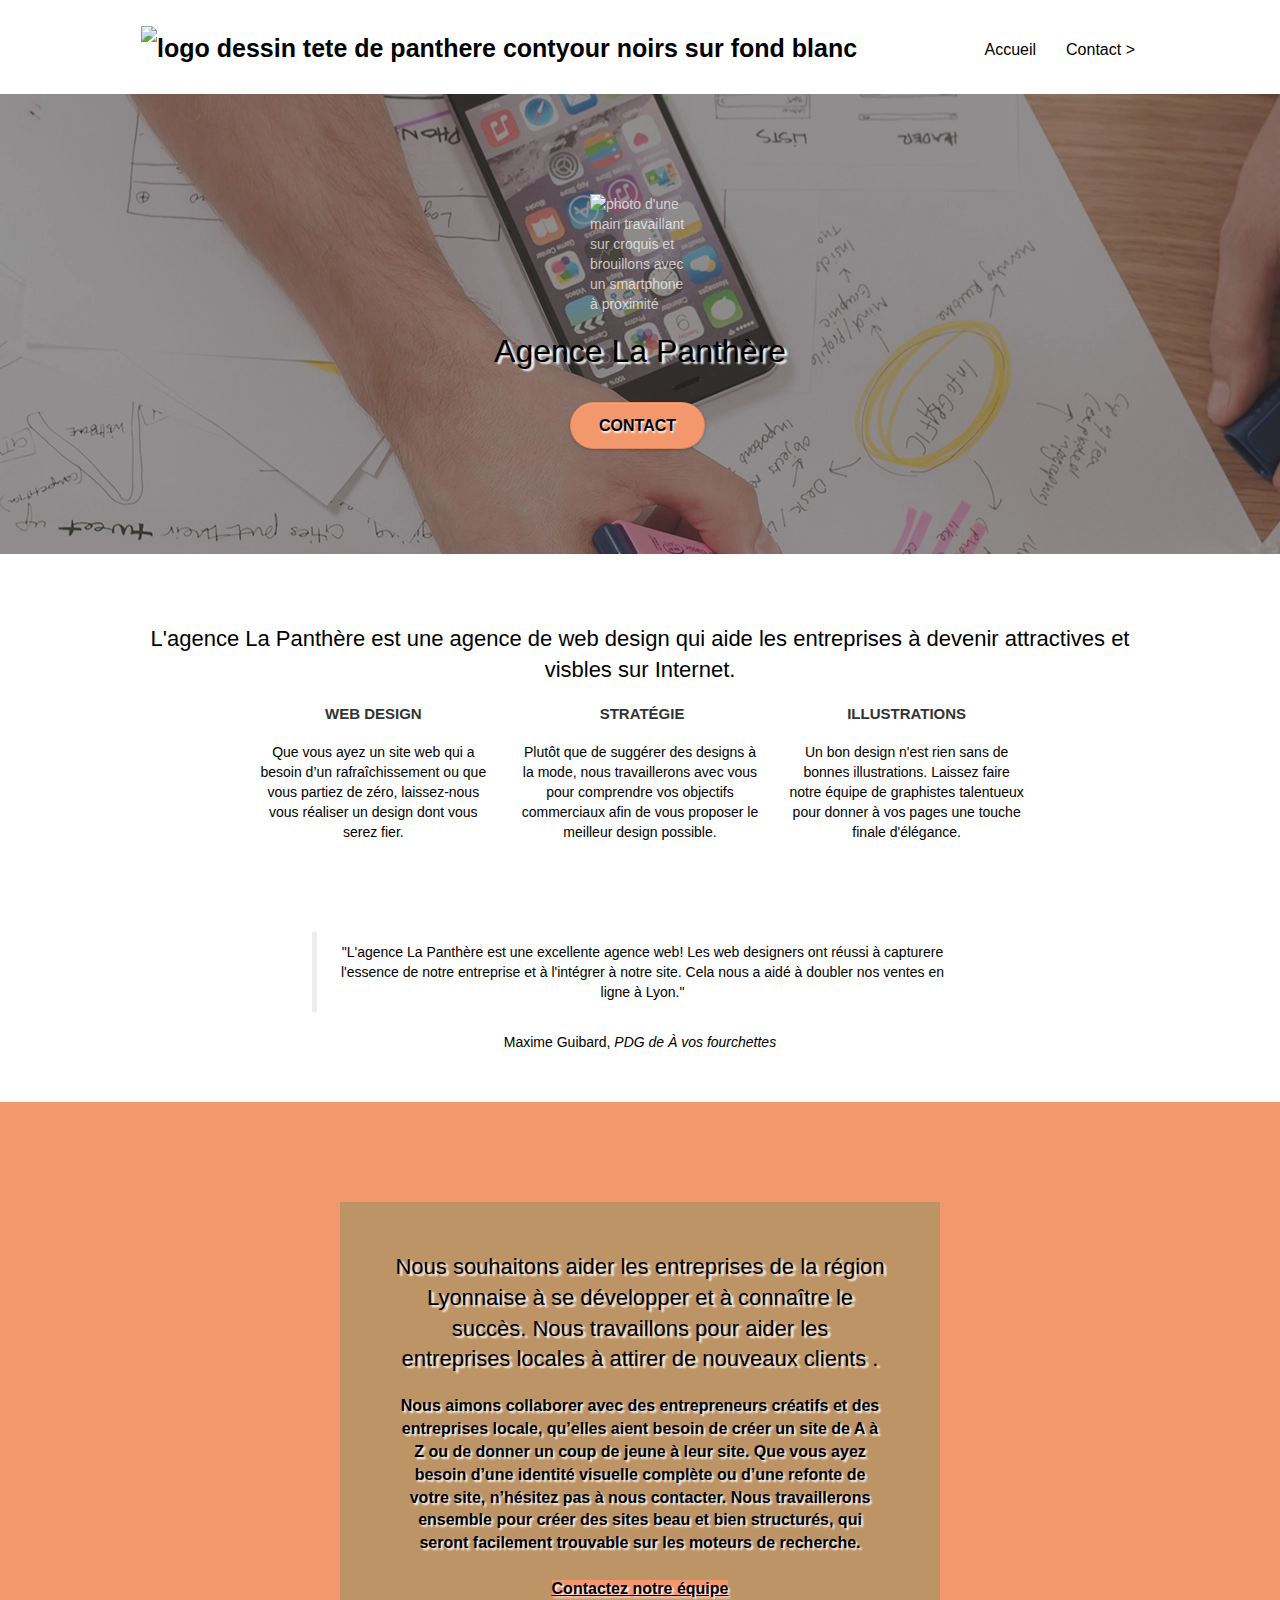
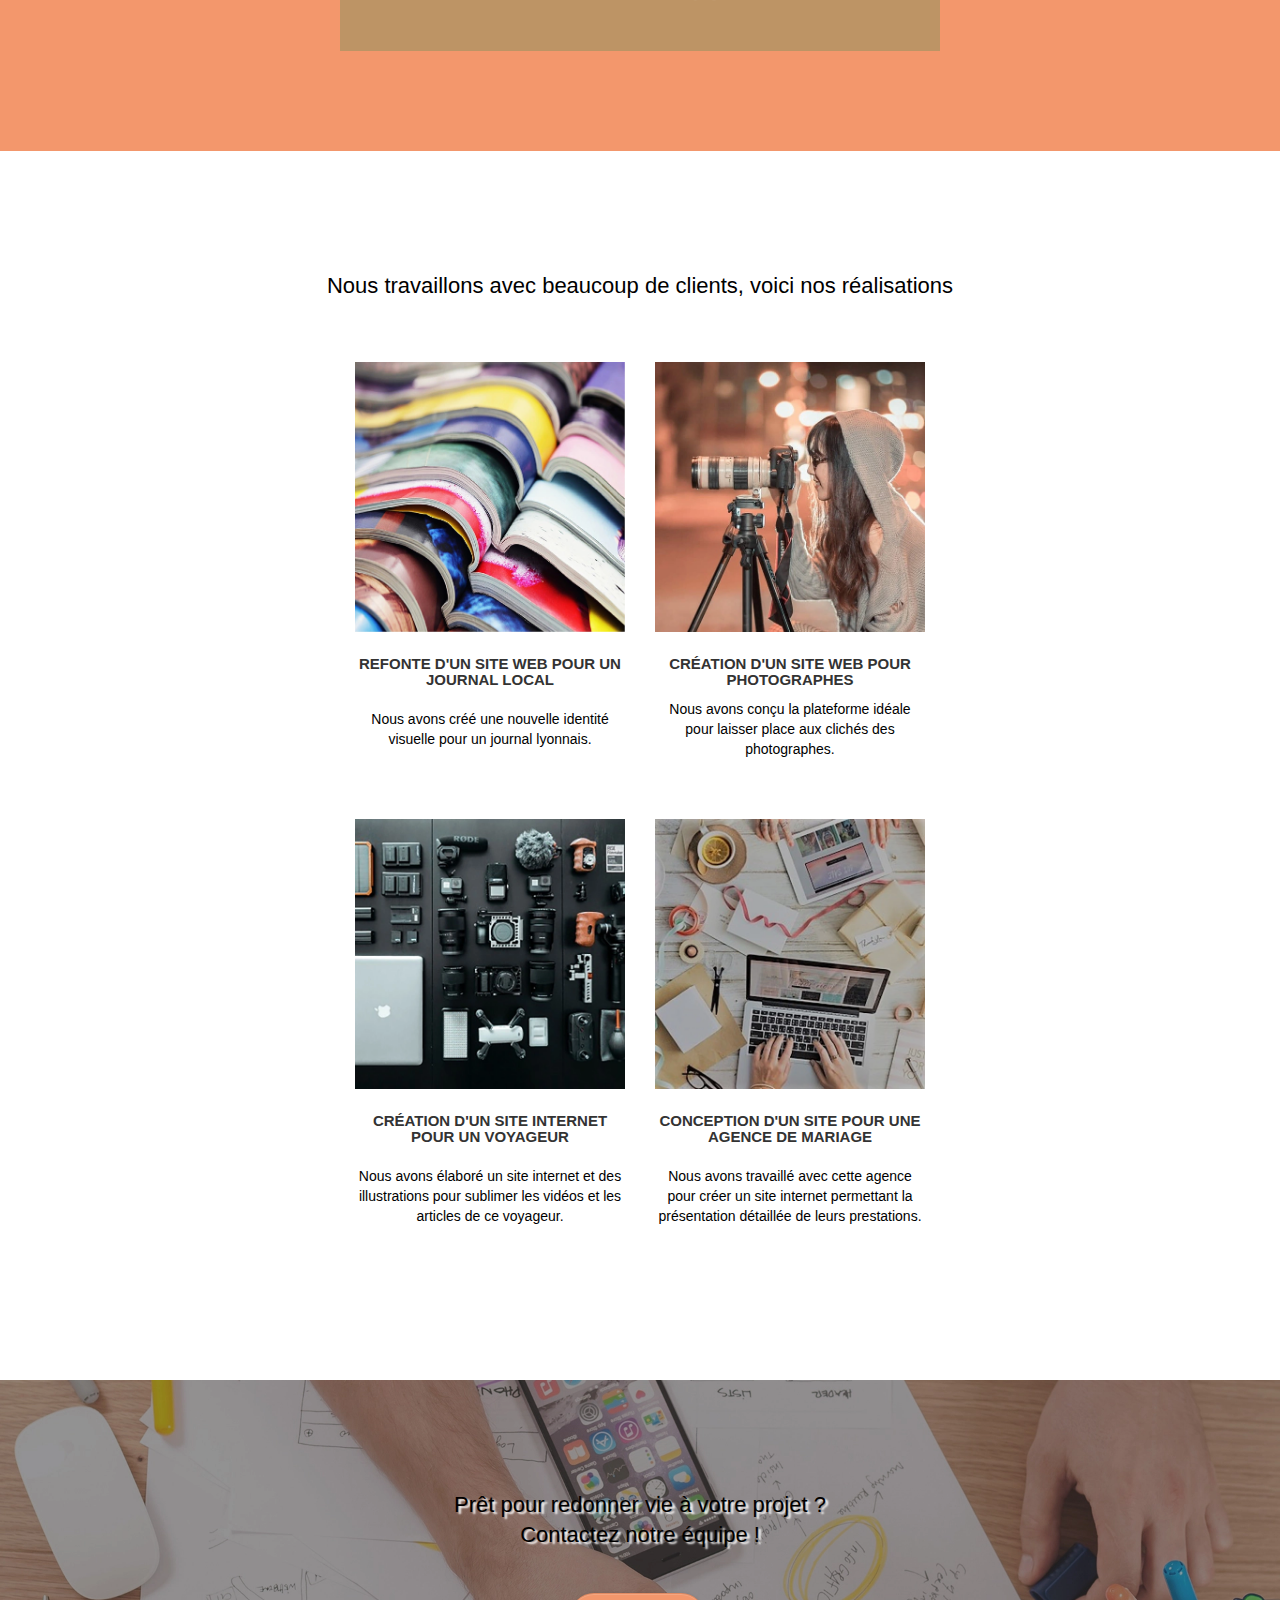
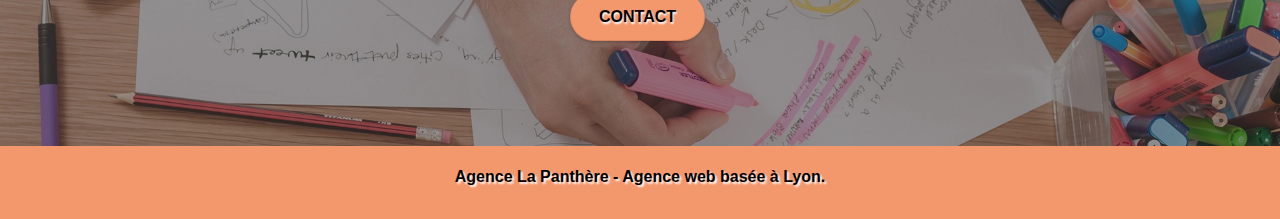
==== commit 6c9bda74: "7_ link et script revus + labels" ====
--- a/index.html
+++ b/index.html
@@ -34,10 +34,9 @@
 <header>
 <div class="bloc bgc-white l-bloc " id="bloc-0">
 	<div class="container bloc-sm">
-
 		<nav class="navbar row">
 			<div class="navbar-header">				
-				<a class="navbar-brand" href="index.html"><img src="img/agence-la-panthere-monochrome.svg" alt="paris web design logo agence web meilleure agence" height="40" /></a>
+				<a class="navbar-brand" href="index.html"><img src="img/agence-la-panthere-monochrome.svg" alt="logo dessin tete de panthere contyour noirs sur fond blanc" height="40" /></a>
 				
 				<button id="nav-toggle" type="button" class="ui-navbar-toggle navbar-toggle" data-toggle="collapse" data-target=".navbar-1">
 					<span class="sr-only">Toggle navigation</span><span class="icon-bar"></span><span class="icon-bar"></span><span class="icon-bar"></span>
@@ -84,7 +83,7 @@
 	<div class="container bloc-md">
 		<div class="row">
 			<div class="col-sm-12 text-center">
-				<p>L'agence La Panthère est une agence de web design qui aide les entreprises à devenir attractives et visbles sur Internet.</p>
+				<h2>L'agence La Panthère est une agence de web design qui aide les entreprises à devenir attractives et visbles sur Internet.</h2>
 			</div>
 		</div>
 		<div class="row voffset-lg med-width-whitespace">
@@ -116,7 +115,7 @@
 				</div>
 				<h3 class="mg-md text-center">
 					Illustrations
-				</h3>webp
+				</h3>
 				<p class="text-center ">
 					Un bon design n'est rien sans de bonnes illustrations. Laissez faire notre équipe de graphistes talentueux pour donner à vos pages une touche finale d'élégance.
 				</p>
@@ -126,9 +125,9 @@
 			<div class="col-xs-12 col-md-8 col-md-offset-2 text-center">
 				<figure>
 					<blockquote>
-						<p>L'agence La Panthère est une excellente agence web! Les web designers ont réussi à capturere l'essence de notre entreprise et à l'intégrer à notre site. Cela nous a aidé à doubler nos ventes en ligne à Lyon.</p>
+						<p>"L'agence La Panthère est une excellente agence web! Les web designers ont réussi à capturere l'essence de notre entreprise et à l'intégrer à notre site. Cela nous a aidé à doubler nos ventes en ligne à Lyon."</p>
 					</blockquote>
-					<figcaption>Maxime Guibard, <cite>PDG de À vos fourchettes</cite></figcaption>
+					<figcaption class="textenoir">Maxime Guibard, <cite>PDG de À vos fourchettes</cite></figcaption>
 				</figure>
 			</div>
 		</div>
@@ -158,7 +157,7 @@
 	<div class="container bloc-lg">
 		<div class="row">
 			<div class="col-sm-12 text-center">
-				<p>Nous travaillons avec beaucoup de clients, voici nos réalisations</p>
+				<h2>Nous travaillons avec beaucoup de clients, voici nos réalisations</h2>
 			</div>
 		</div>
 		<div class="row tight-width-whitespace portfolio-row">
--- a/style.css
+++ b/style.css
@@ -4,7 +4,11 @@
     background: #FFF;
     overflow-x: hidden;
     -webkit-font-smoothing: antialiased;
-    -moz-osx-font-smoothing: grayscale;
+    -moz-osx-font-smoothing: grayscale;    
+}
+
+li{
+    list-style-type: none;
 }
 
 a,
@@ -526,8 +530,12 @@
 }
 
 .showScrollTop {
-    font-size: 14px;
+    font-size: 16px;
     opacity: 1;
+}
+
+.textenoir{
+    color: #000000;
 }
 
 a[data-lightbox] {
@@ -650,8 +658,8 @@
 .btn,
 a {
     font-family: "helvetica";
-    font-weight: 400;
-    color: #575757!important;
+    font-weight: 500;
+    color: #000000!important;
 }
 
 .container {
@@ -677,7 +685,7 @@
 }
 
 p {
-    font-size: 11px;
+    font-size: 14px;
 }
 
 .tight-width-whitespace {
@@ -736,7 +744,10 @@
 }
 
 .white {
-    color: #FFFFFF!important;
+    color: #000000!important;
+    font-size: 16px;
+    font-weight: 600;
+    text-shadow: 2px 2px 2px rgb(255, 255, 255);
 }
 
 .portfolio-thumb {
@@ -763,7 +774,7 @@
 }
 
 .bgc-white {
-    background-color: #FFFFFF;
+    background-color: #FFFFFF;    
 }
 
 .bgc-dark-slate-blue {
@@ -775,12 +786,14 @@
 }
 
 .tc-white {
-    color: #F3976C!important;
+    color: #000000!important;
+    text-shadow: 3px 2px 2px rgb(255, 255, 255);
 }
 
 .btn-atomic-tangerine {
     background: #F3976C;
-    color: #FFFFFF!important;
+    color: #000000!important;
+    text-shadow: 1px 2px 2px rgb(255, 255, 255);
 }
 
 .btn-atomic-tangerine:hover {
@@ -789,7 +802,8 @@
 }
 
 .ltc-white {
-    color: #FFFFFF!important;
+    color: #000000!important; 
+    background-color: #F3976C;   
 }
 
 .ltc-white:hover {
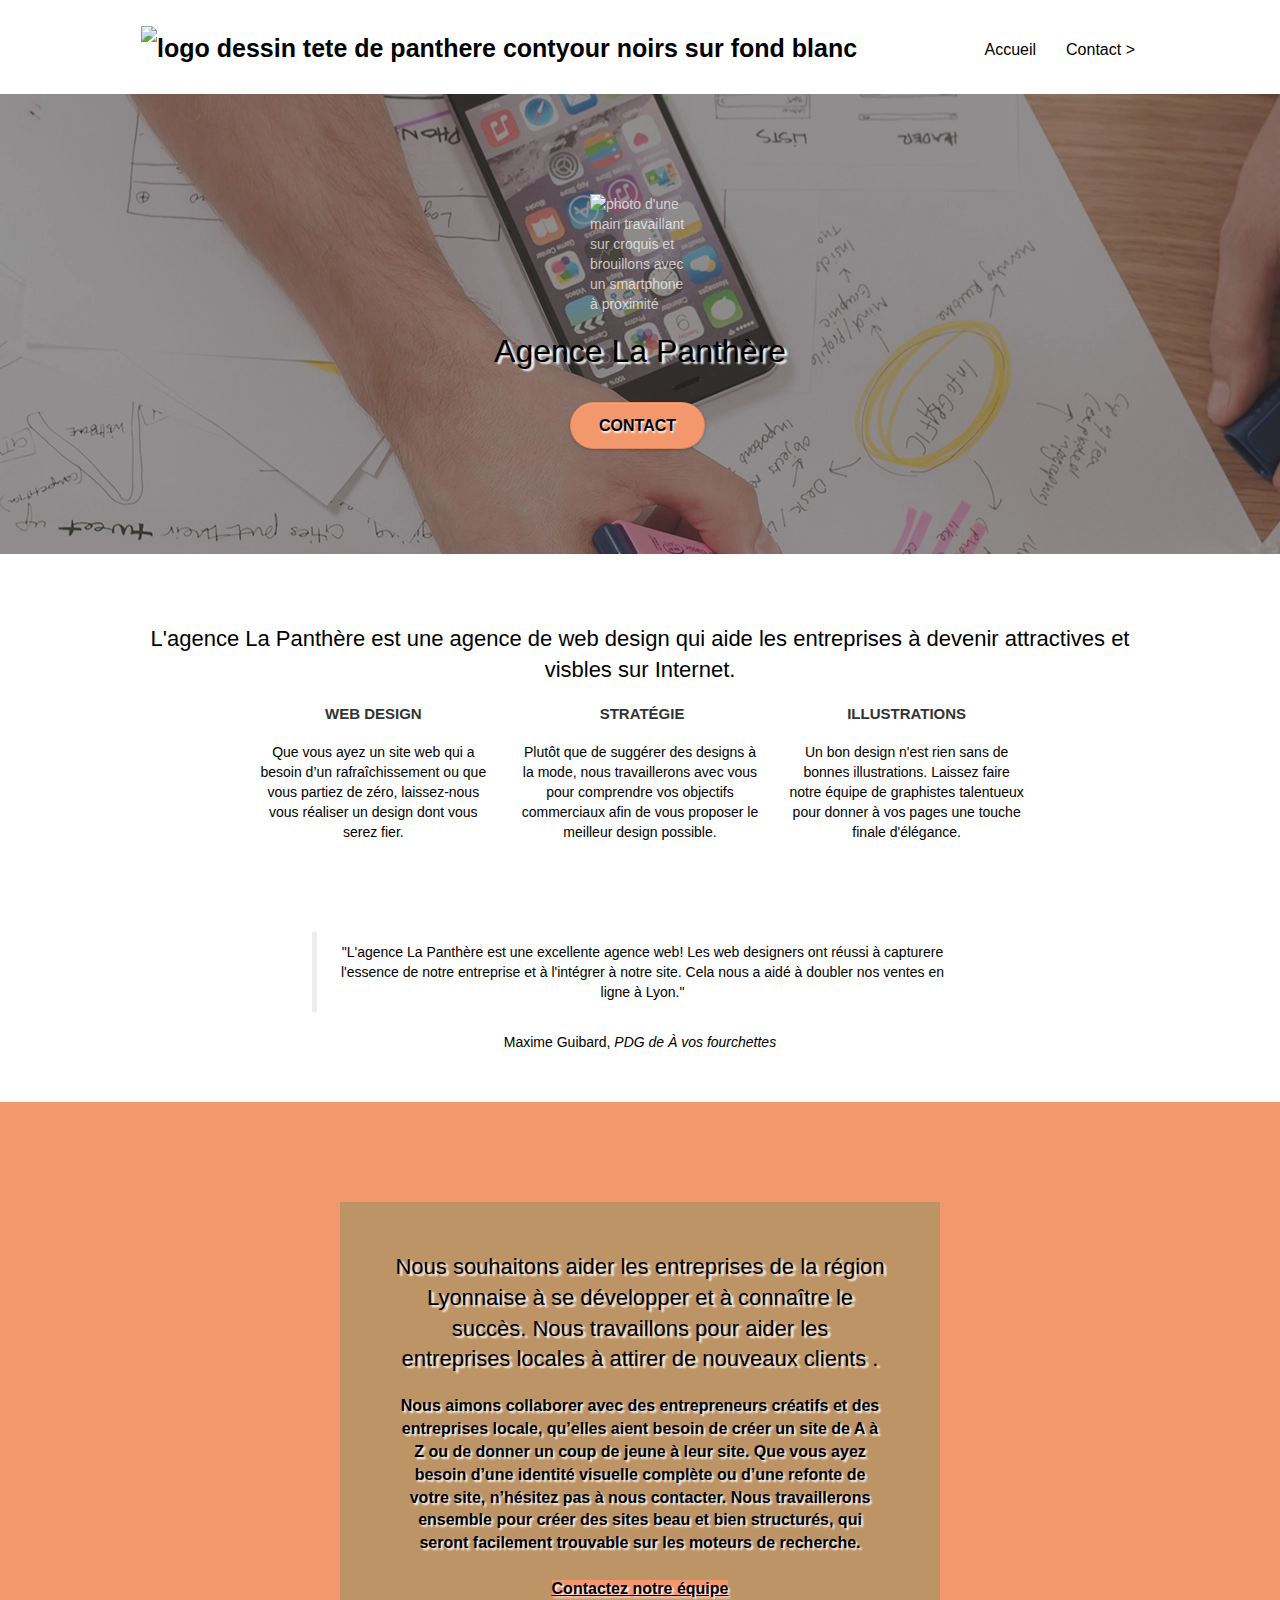
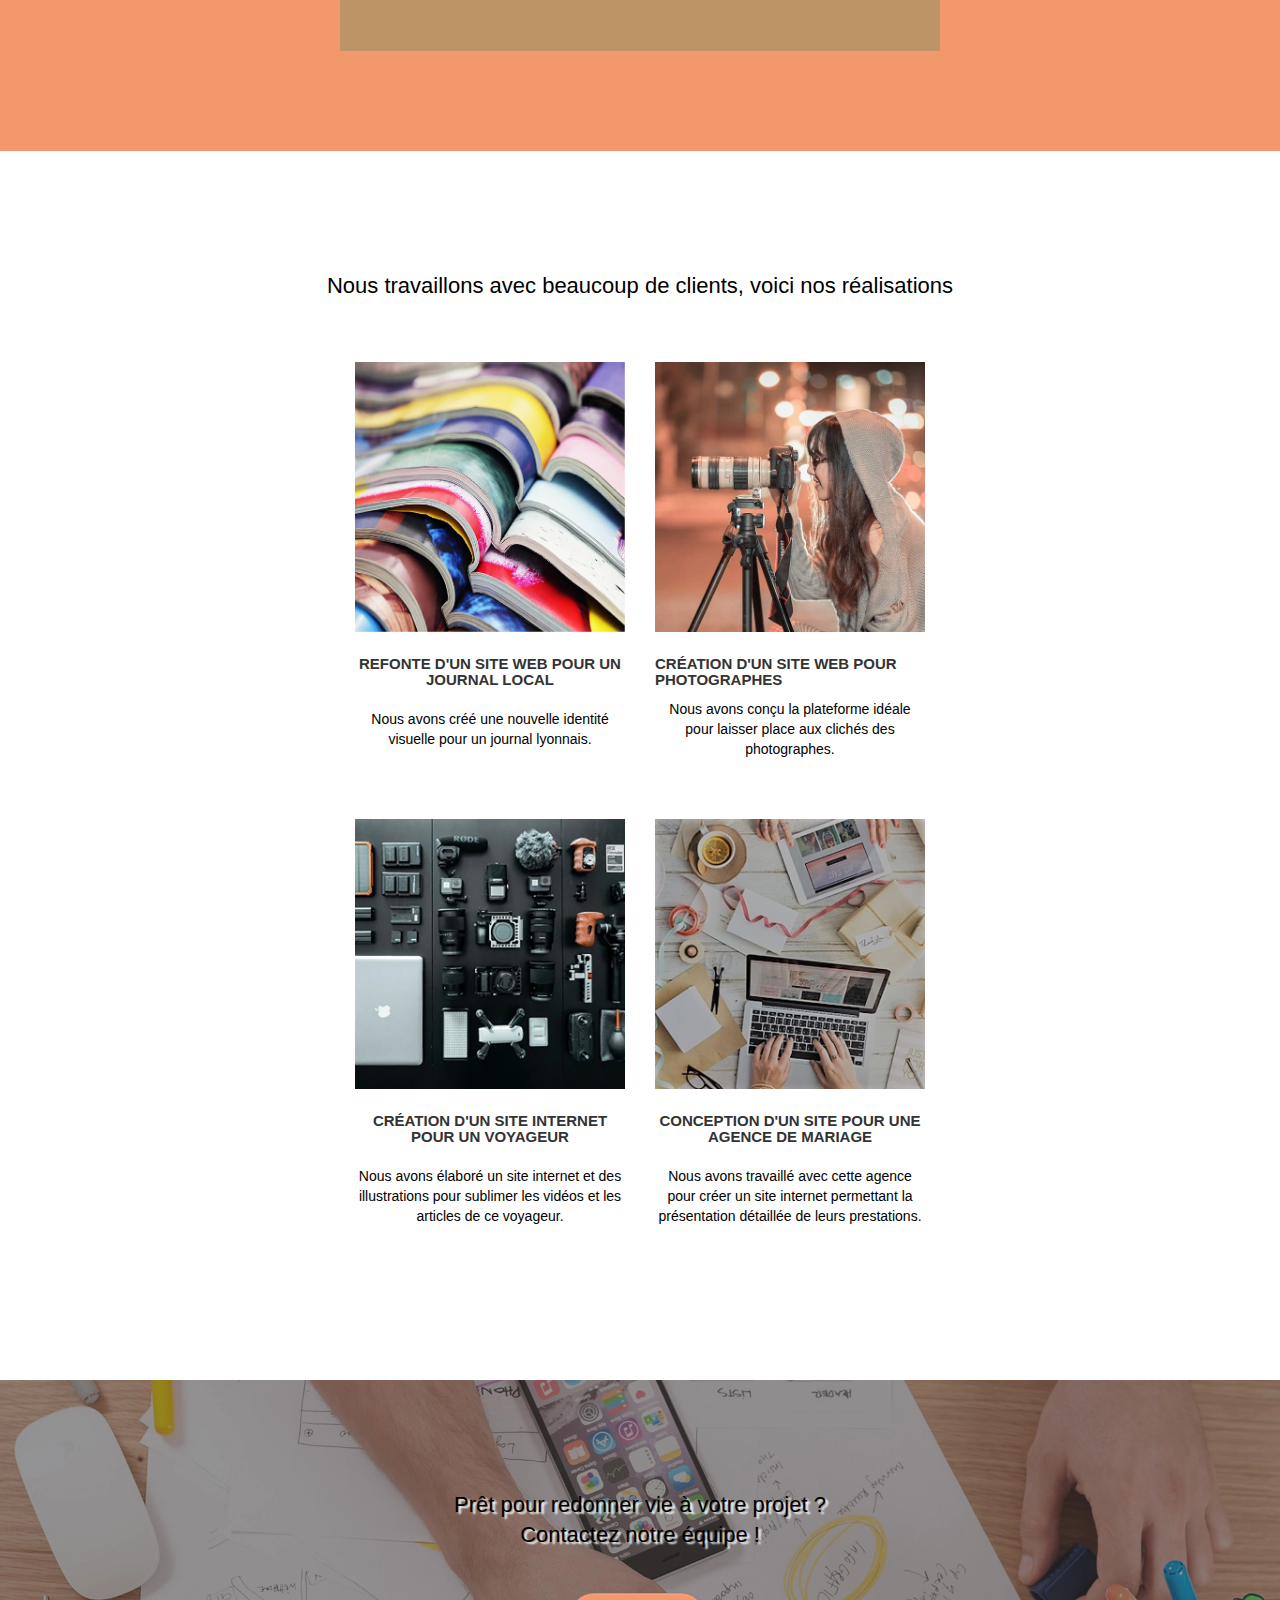
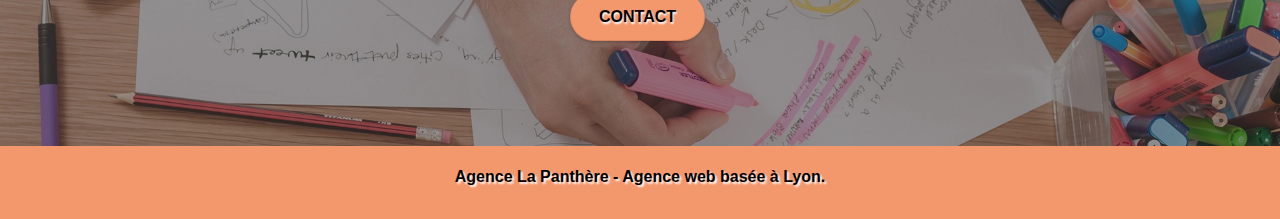
==== commit a9cd172f: "8_ erreurs W3C corrigés HTML ok" ====
--- a/index.html
+++ b/index.html
@@ -171,7 +171,7 @@
 				</p>
 			</div>
 			<div class="col-sm-6">
-				<a href="#" data-lightbox="img/2.webp" data-gallery-id="gallery-1" data-caption="Création d'un site web pour photographes" data-frame="snapshot-lb"><img src="img/2.webp" class="img-responsive portfolio-thumb" alt="jolie photo d'une photographe de profil en train de prendre un cliché avec son appareil sur trépied">
+				<a href="#" data-lightbox="img/2.webp" data-gallery-id="gallery-1" data-caption="Création d'un site web pour photographes" data-frame="snapshot-lb"><img src="img/2.webp" class="img-responsive portfolio-thumb" alt="jolie photo d'une photographe de profil en train de prendre un cliché avec son appareil sur trépied"></a>
 				<h3>Création d'un site web pour photographes
 				</h3>
 				<p class="text-center">
@@ -230,22 +230,22 @@
 				<div class="row row-no-gutters social">
 					<div class="col-sm-3">
 						<div class="text-center">
-							<a class="social" href="# URL correspondant"><span class="fa fa-twitter icon-md"></span></a>
+							<a class="social" href="#_URLcorrespondant"><span class="fa fa-twitter icon-md"></span></a>
 						</div>
 					</div>
 					<div class="col-sm-3">
 						<div class="text-center">
-							<a class="social" href="# URL correspondant"><span class="fa fa-facebook icon-md"></span></a>
+							<a class="social" href="#_URLcorrespondant"><span class="fa fa-facebook icon-md"></span></a>
 						</div>
 					</div>
 					<div class="col-sm-3">
 						<div class="text-center">
-							<a class="social" href="# URL correspondant"><span class="fa fa-dribbble icon-md"></span></a>
+							<a class="social" href="#_URLcorrespondant"><span class="fa fa-dribbble icon-md"></span></a>
 						</div>
 					</div>
 					<div class="col-sm-3">
 						<div class="text-center">
-							<a class="social" href="# URL correspondant"><span class="fa fa-instagram icon-md"></span></a>
+							<a class="social" href="#_URLcorrespondant"><span class="fa fa-instagram icon-md"></span></a>
 						</div>
 					</div>					
 				</div>
--- a/style.css
+++ b/style.css
@@ -862,13 +862,13 @@
     }
 }
 
-@media only screen and (min-device-width: 768px) and (max-device-width: 1024px) and (orientation: landscape) {
+@media only screen and (min-width: 768px) and (max-width: 1024px) and (orientation: landscape) {
     .b-parallax {
         background-attachment: scroll;
     }
 }
 
-@media only screen and (min-device-width: 1024px) and (max-device-width: 1366px) and (-webkit-min-device-pixel-ratio: 1.5) {
+@media only screen and (min-width: 1024px) and (max-width: 1366px) and (-webkit-min-device-pixel-ratio: 1.5) {
     .b-parallax {
         background-attachment: scroll;
     }
